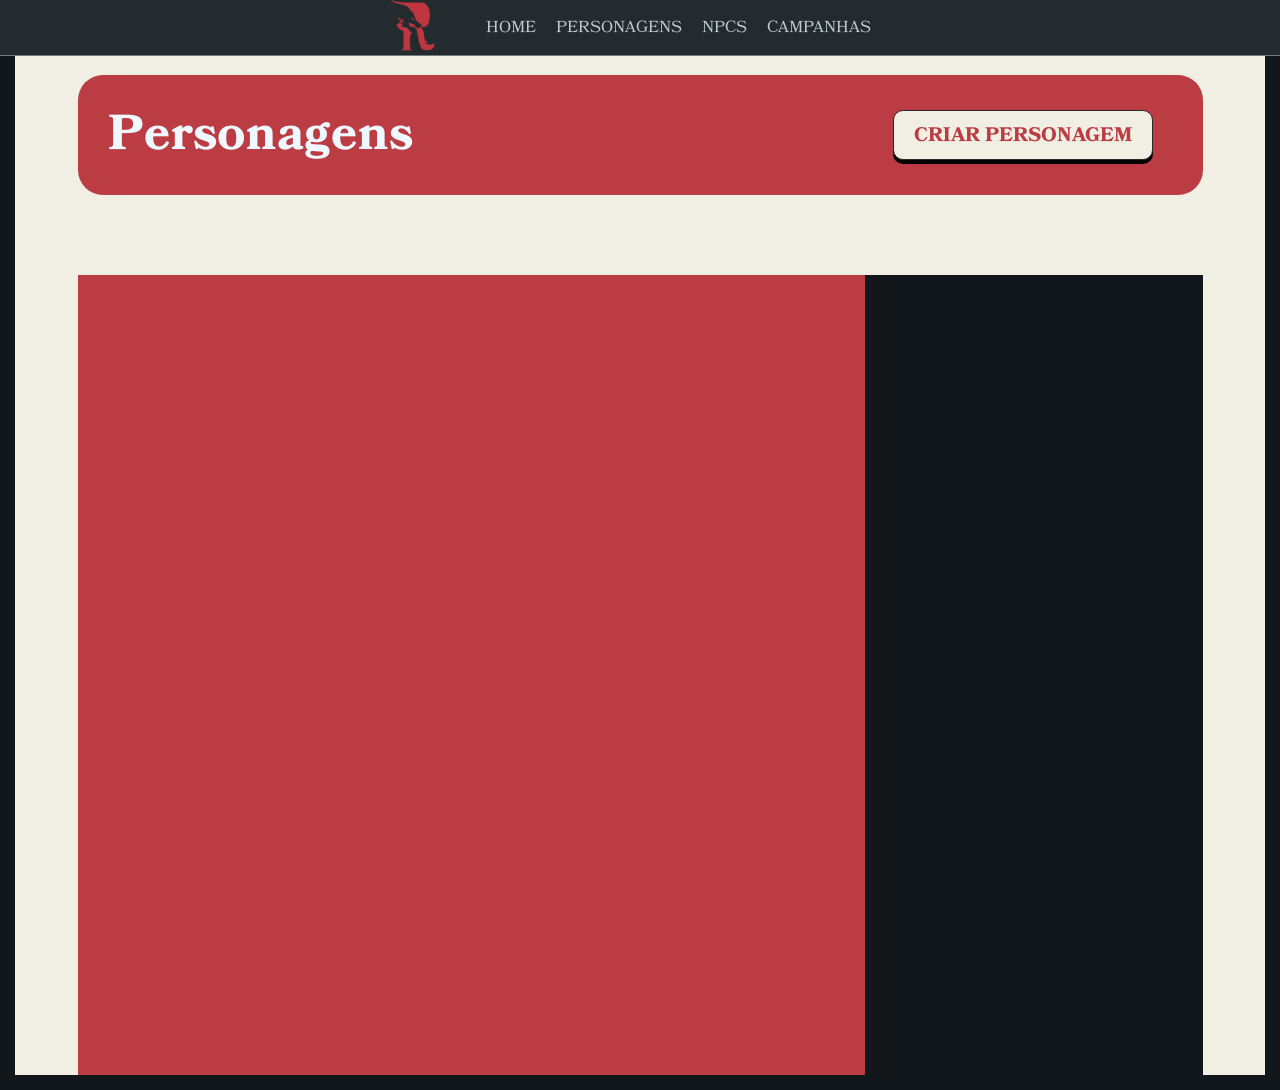
==== pages/characters/index.html @ 84e2685e "comecei a fazer as sections onde ficarao a galeria e a bio do perso" ====
<!DOCTYPE html>
<html lang="en">
<head>
    <meta charset="UTF-8">
    <meta name="viewport" content="width=device-width, initial-scale=1.0">
    <link href="https://cdn.boxicons.com/3.0.8/fonts/basic/boxicons.min.css" rel="stylesheet">
    <link href="https://cdn.boxicons.com/3.0.8/fonts/filled/boxicons-filled.min.css" rel="stylesheet">
    <link href="https://cdn.boxicons.com/3.0.8/fonts/brands/boxicons-brands.min.css" rel="stylesheet">
    <link href="https://cdn.boxicons.com/animations.min.css" rel="stylesheet">
    <link rel="stylesheet" href="index.css">
    <title>Characters</title>
</head>
<body>
    <nav>
        <ul>
            <li><img src="../../assets\logo.png" alt="logo"></li>
            <li><a href="../../index.html">HOME</a></li>
            <li><a href="">PERSONAGENS</a></li>
            <li><a href="">NPCS</a></li>
            <li><a href="">CAMPANHAS</a></li>
            <li><a href="https://github.com/yMot4" target="_blank"><i class="bxl bx-github"></i></a></li>
            <li><a href="https://www.linkedin.com/in/pedro-mota-9a7443328/" target="_blank"><i
                        class="bxl bx-linkedin-square"></i></a></li>
        </ul>
    </nav>
    <div class="base">
        <main>
            <div class="header-page-create">
                <h1>Personagens</h1>
                <a href="">
                    <div class="button-create-perso">CRIAR PERSONAGEM</div>
                </a>
            </div>
            <section>
                <div class="section-gallery"></div>
                <div class="section-character-bio"></div>
            </section>
        </main>
    </div>
</body>
</html>
---- pages/characters/index.css ----
@font-face {
    font-family: "Dnd";
    src: url("../../fonts/Bookinsanity.otf");
    font-style: normal;
}

@font-face {
    font-family: "Dnd";
    src: url("../../fonts/Bookinsanity Bold.otf");
    font-style: normal;
    font-weight: 700;
}

* {
    margin: 0;
    padding: 0;
}

html {
    scroll-behavior: smooth;
}

body {
    height: fit-content;
    background-color: #11171a;
    font-family: "Dnd";
}

.base {
    padding-top: 40px;
    height: fit-content;
    margin: 15px;
    display: flex;
    flex-direction: column;
}

nav {
    width: 100%;
    display: flex;
    justify-content: center;
    background-color: #232b2f;
    position: fixed;
    z-index: 1;
    top: 0;
    border-bottom: 1px solid #747d7f;
}

nav img {
    height: 55px;
}

nav ul {
    height: 55px;
    width: 100%;
    list-style-type: none;
    display: flex;
    gap: 20px;
    align-items: center;
    justify-content: center;
}

li a {
    text-decoration: none;
    color: #bfcbce;
    transition: color 0.3s;
}

li a:hover {
    color: aliceblue;
}

li i {
    font-size: largee;
    color: #bfcbce;
    transition: color 0.3s;
}

li i:hover {
    color: aliceblue;
}

main {
    height: fit-content;
    width: 100%;
    display: flex;
    flex-direction: column;
    align-items: center;
    background-color: #f1eee3;
    background-size: cover;
}

.header-page-create {
    height: 120px;
    width: 90%;
    /* background-color: #e01c16; */
    background-color: #bb3d43;
    border-radius: 25px;
    margin-top: 20px;
    display: flex;
    align-items: center;
    padding: 30px;
    box-sizing: border-box;
}

.header-page-create h1 {
    color: aliceblue;
    font-weight: bold;
    font-size: 50px;
    flex-grow: 1;
}

main a {
    text-decoration: none;
}

.button-create-perso {
    color: #bb3d43;
    font-weight: bold;
    font-size: 20px;
    height: 50px;
    width: fit-content;
    display: flex;
    align-items: center;
    justify-content: center;
    box-sizing: border-box;
    padding: 20px;
    background-color: #f1eee3;
    border-radius: 10px;
    box-shadow: 0 4px black;
    border: solid 1.5px rgb(42, 42, 42);
    gap: 5px;
    margin-right: 20px;
}

section {
    height: 800px;
    width: 90%;
    background-color: blue;
    box-sizing: border-box;
    display: flex;
    margin-top: 5em;
}

.section-gallery {
    width: 70%;
    background-color: #bb3d43;
}

.section-character-bio {
    width: 30%;
    background-color: #11171a;
}
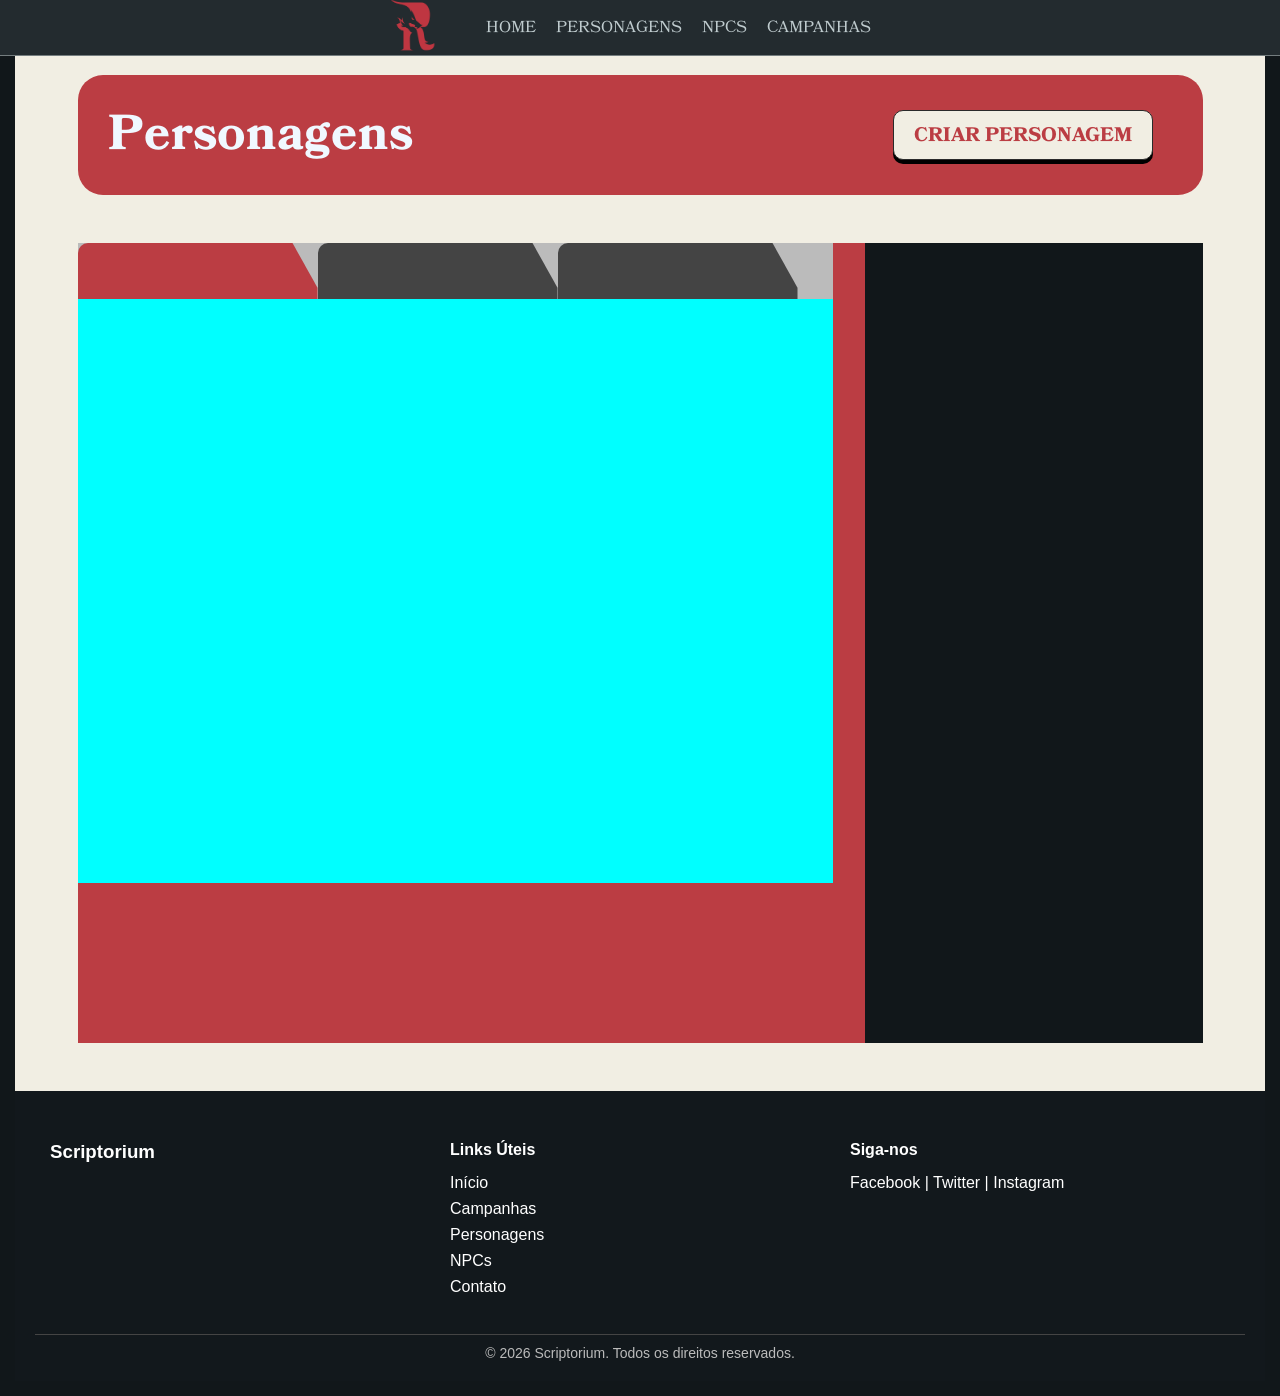
==== commit 16f6ad06: "defini o design da gallery e da bios, falta definir design do card perso" ====
--- a/pages/characters/index.html
+++ b/pages/characters/index.html
@@ -32,10 +32,44 @@
                 </a>
             </div>
             <section>
-                <div class="section-gallery"></div>
+                <div class="section-gallery">
+                    <div class="album">
+                        <div class="album-header">
+                            <div class="char-binder-tag selected-tag "></div>
+                            <div class="char-binder-tag"></div>
+                            <div class="char-binder-tag"></div>
+                        </div>
+                    </div>
+                </div>
                 <div class="section-character-bio"></div>
             </section>
         </main>
+        <footer class="site-footer">
+            <div class="footer-content">
+                <div class="footer-section about">
+                    <h3>Scriptorium</h3>
+                </div>
+                <div class="footer-section links">
+                    <h4>Links Úteis</h4>
+                    <ul>
+                        <li><a href="#">Início</a></li>
+                        <li><a href="#">Campanhas</a></li>
+                        <li><a href="#">Personagens</a></li>
+                        <li><a href="#">NPCs</a></li>
+                        <li><a href="#">Contato</a></li>
+                    </ul>
+                </div>
+                <div class="footer-section social">
+                    <h4>Siga-nos</h4>
+                    <a href="#">Facebook</a> |
+                    <a href="#">Twitter</a> |
+                    <a href="#">Instagram</a>
+                </div>
+            </div>
+            <div class="footer-bottom">
+                &copy; 2026 Scriptorium. Todos os direitos reservados.
+            </div>
+        </footer>
     </div>
 </body>
 </html>
--- a/pages/characters/index.css
+++ b/pages/characters/index.css
@@ -138,15 +138,103 @@
     background-color: blue;
     box-sizing: border-box;
     display: flex;
-    margin-top: 5em;
+    margin-top: 3em;
+    margin-bottom: 3em;
 }
 
 .section-gallery {
     width: 70%;
     background-color: #bb3d43;
+    box-sizing: border-box;
+    padding-right: 2em;
+}
+
+.album {
+    height: 80%;
+    width: 100%;
+    background-color: aqua;
+}
+
+.album-header {
+    height: 3.5em;
+    width: 100%;
+    background-color: #bbb;
+    display: flex;
+}
+
+.char-binder-tag {
+    height: 100%;
+    width: 15em;
+    background-color: #444;
+    clip-path: polygon(
+    0% 0%,
+    calc(100% - 25px) 0%,
+    100% 80%,
+    100% 100%,
+    0% 100%
+  );
+  border-radius: 10px 0 0 0;
+}
+
+.selected-tag {
+    background-color: #bb3d43;
 }
 
 .section-character-bio {
     width: 30%;
     background-color: #11171a;
+    box-sizing: border-box;
+}
+
+.site-footer{
+    background-color: #12181c;
+  color: #fff;
+  padding: 40px 20px 20px 20px;
+  font-family: Arial, sans-serif;
+}
+
+.footer-content{
+  display: flex;
+  flex-wrap: wrap;
+  justify-content: space-between;
+  max-width: 1200px;
+  margin: 0 auto;
+}
+
+.footer-section{
+  flex: 1;
+  min-width: 200px;
+  margin: 10px;
+}
+
+.footer-section h3,
+.footer-section h4{
+  margin-bottom: 15px;
+}
+
+.footer-section a{
+  color: #fff;
+  text-decoration: none;
+}
+
+.footer-section a:hover{
+  text-decoration: underline;
+}
+
+.footer-section ul{
+  list-style: none;
+  padding: 0;
+}
+
+.footer-section ul li{
+  margin-bottom: 8px;
+}
+
+.footer-bottom{
+  text-align: center;
+  margin-top: 20px;
+  border-top: 1px solid #444;
+  padding-top: 10px;
+  font-size: 14px;
+  color: #bbb;
 }
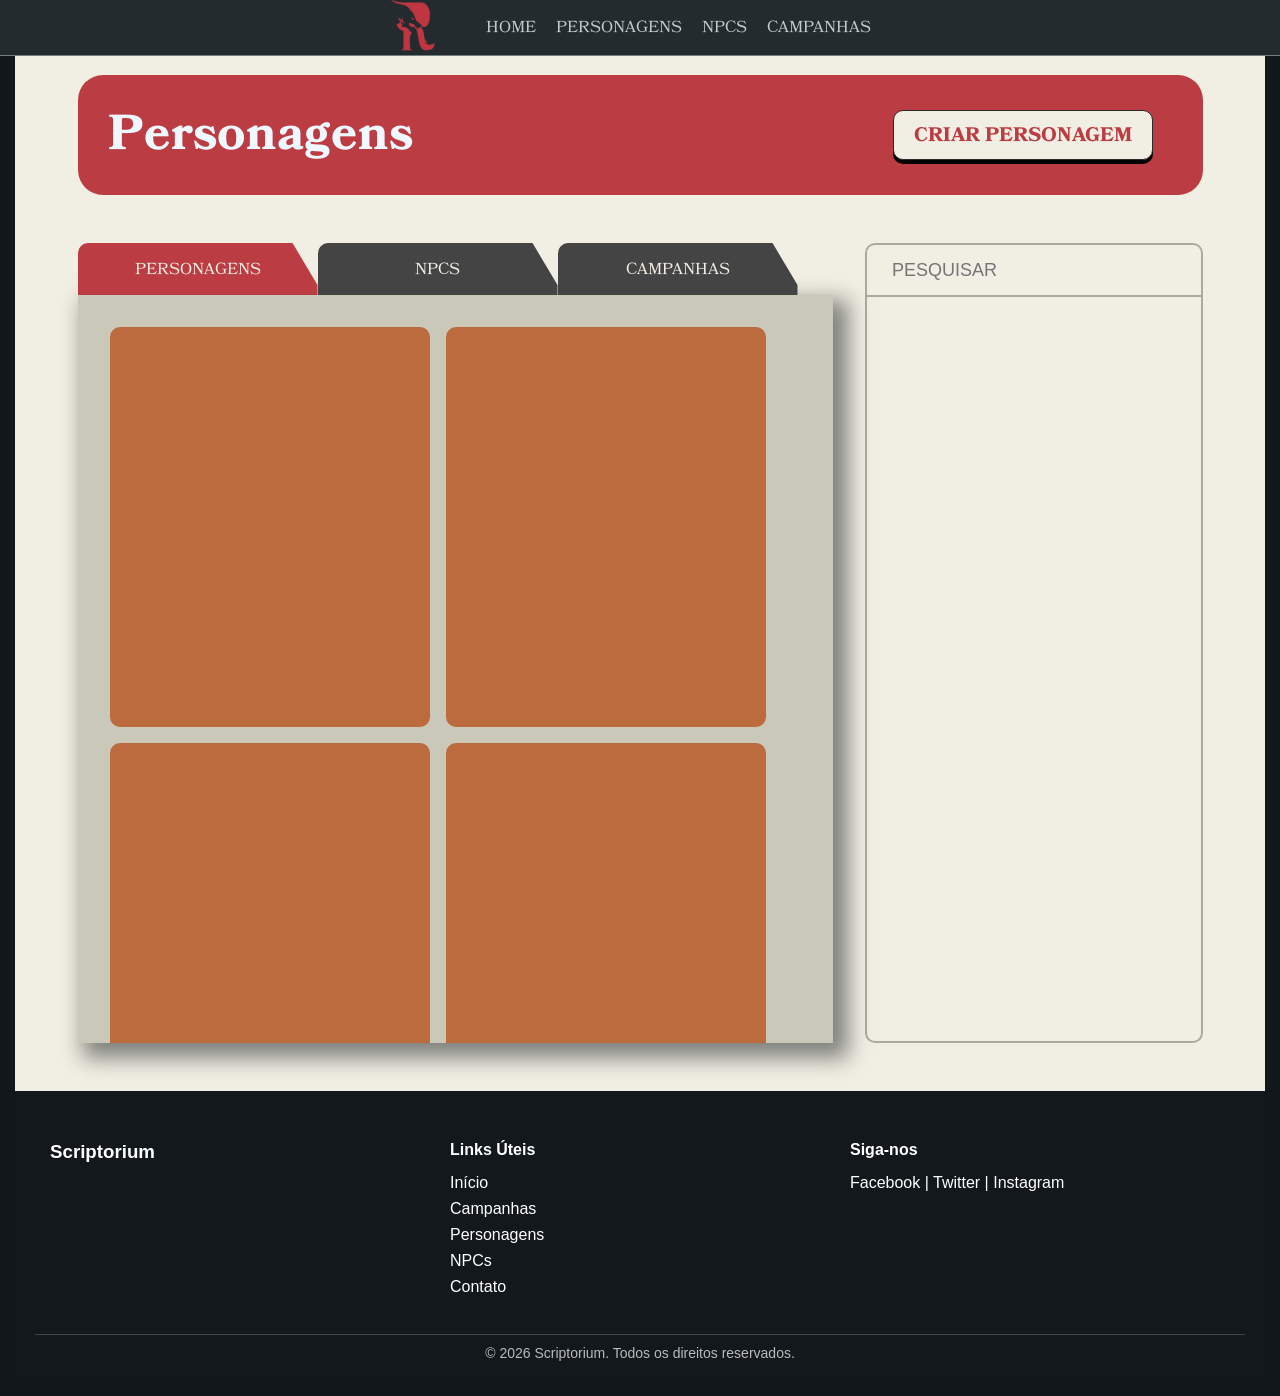
==== commit 27b9c28d: "section-bios iniciada, cards definidos. Fazer parte de filtros e outro template para os cards" ====
--- a/pages/characters/index.html
+++ b/pages/characters/index.html
@@ -35,13 +35,38 @@
                 <div class="section-gallery">
                     <div class="album">
                         <div class="album-header">
-                            <div class="char-binder-tag selected-tag "></div>
-                            <div class="char-binder-tag"></div>
-                            <div class="char-binder-tag"></div>
+                            <div class="binder-tag selected-tag ">
+                                <span>PERSONAGENS</span>
+                            </div>
+                            <div class="binder-tag">
+                                <span>NPCS</span>
+                            </div>
+                            <div class="binder-tag">
+                                <span>CAMPANHAS</span>
+                            </div>
+                        </div>
+                        <div class="album-content">
+                            <div class="album-content-div">
+                                <div class="card"></div>
+                            <div class="card"></div>
+                            <div class="card"></div>
+                            <div class="card"></div>
+                            <div class="card"></div>
+                            <div class="card"></div>
+                            <div class="card"></div>
+                            <div class="card"></div>
+                            <div class="card"></div>
+                            <div class="card"></div>
+                            </div>
                         </div>
                     </div>
                 </div>
-                <div class="section-character-bio"></div>
+                <div class="section-character-bio">
+                    <div class="search-bar-div">
+                        <i class="bx bx-search"></i>
+                        <input type="text" class="search-bar" placeholder="PESQUISAR">
+                    </div>
+                </div>
             </section>
         </main>
         <footer class="site-footer">
--- a/pages/characters/index.css
+++ b/pages/characters/index.css
@@ -70,7 +70,7 @@
 }
 
 li i {
-    font-size: largee;
+    font-size: large;
     color: #bfcbce;
     transition: color 0.3s;
 }
@@ -135,7 +135,7 @@
 section {
     height: 800px;
     width: 90%;
-    background-color: blue;
+    /* background-color: blue; */
     box-sizing: border-box;
     display: flex;
     margin-top: 3em;
@@ -144,28 +144,34 @@
 
 .section-gallery {
     width: 70%;
-    background-color: #bb3d43;
+    /* background-color: #bb3d43; */
     box-sizing: border-box;
     padding-right: 2em;
 }
 
 .album {
-    height: 80%;
-    width: 100%;
-    background-color: aqua;
+    height: 100%;
+    width: 100%;
+    /* background-color: aqua; */
+    display: flex;
+    flex-direction: column;
 }
 
 .album-header {
     height: 3.5em;
     width: 100%;
-    background-color: #bbb;
-    display: flex;
-}
-
-.char-binder-tag {
+    /* background-color: #bbb; */
+    display: flex;
+}
+
+.binder-tag {
     height: 100%;
     width: 15em;
     background-color: #444;
+    color: #f1eee3;
+    display: flex;
+    align-items: center;
+    justify-content: center;
     clip-path: polygon(
     0% 0%,
     calc(100% - 25px) 0%,
@@ -180,10 +186,74 @@
     background-color: #bb3d43;
 }
 
+.album-content {
+    height: 100%;
+    width: 100%;
+    background-color: #c9c8b9;
+    box-sizing: border-box;
+    display: flex;
+    justify-content: center;
+    overflow-y: auto;
+    box-shadow: 10px 10px 20px 5px #11171a81;
+}
+
+.album-content::-webkit-scrollbar {
+    background: #f1eee3;
+    border: 2px solid #44444467;
+    border-radius: 5px;
+}
+
+.album-content::-webkit-scrollbar-thumb {
+    background-color: #bb3d43;
+    border-radius: 5px;
+}
+
+.album-content-div {
+    height: fit-content;
+    width: fit-content;
+    gap: 1em;
+    display: flex;
+    flex-wrap: wrap;
+    padding: 2em;
+}
+
+.card {
+    height: 25em;
+    width: 20em;
+    background-color: #bb6b3d;
+    border-radius: 10px;
+}
+
 .section-character-bio {
     width: 30%;
-    background-color: #11171a;
-    box-sizing: border-box;
+    /* background-color: #11171a; */
+    box-sizing: border-box;
+    border: 2px solid #44444467;
+    border-radius: 10px;
+}
+
+.search-bar-div {
+    height: calc(3.5em - 4px);
+    display: flex;
+    align-items: center;
+    /* background-color: #bb3d43; */
+    border-bottom: 2px solid #44444467;
+    color: #444444d4;
+    box-sizing: border-box;
+    padding: 1em;
+}
+
+.search-bar-div i {
+    font-size: 1.5em;
+}
+
+.search-bar {
+    font-size: large;
+    margin-left: 0.5em;
+    border: none;
+    background: none;
+    outline: none;
+    color: #444444d4;
 }
 
 .site-footer{
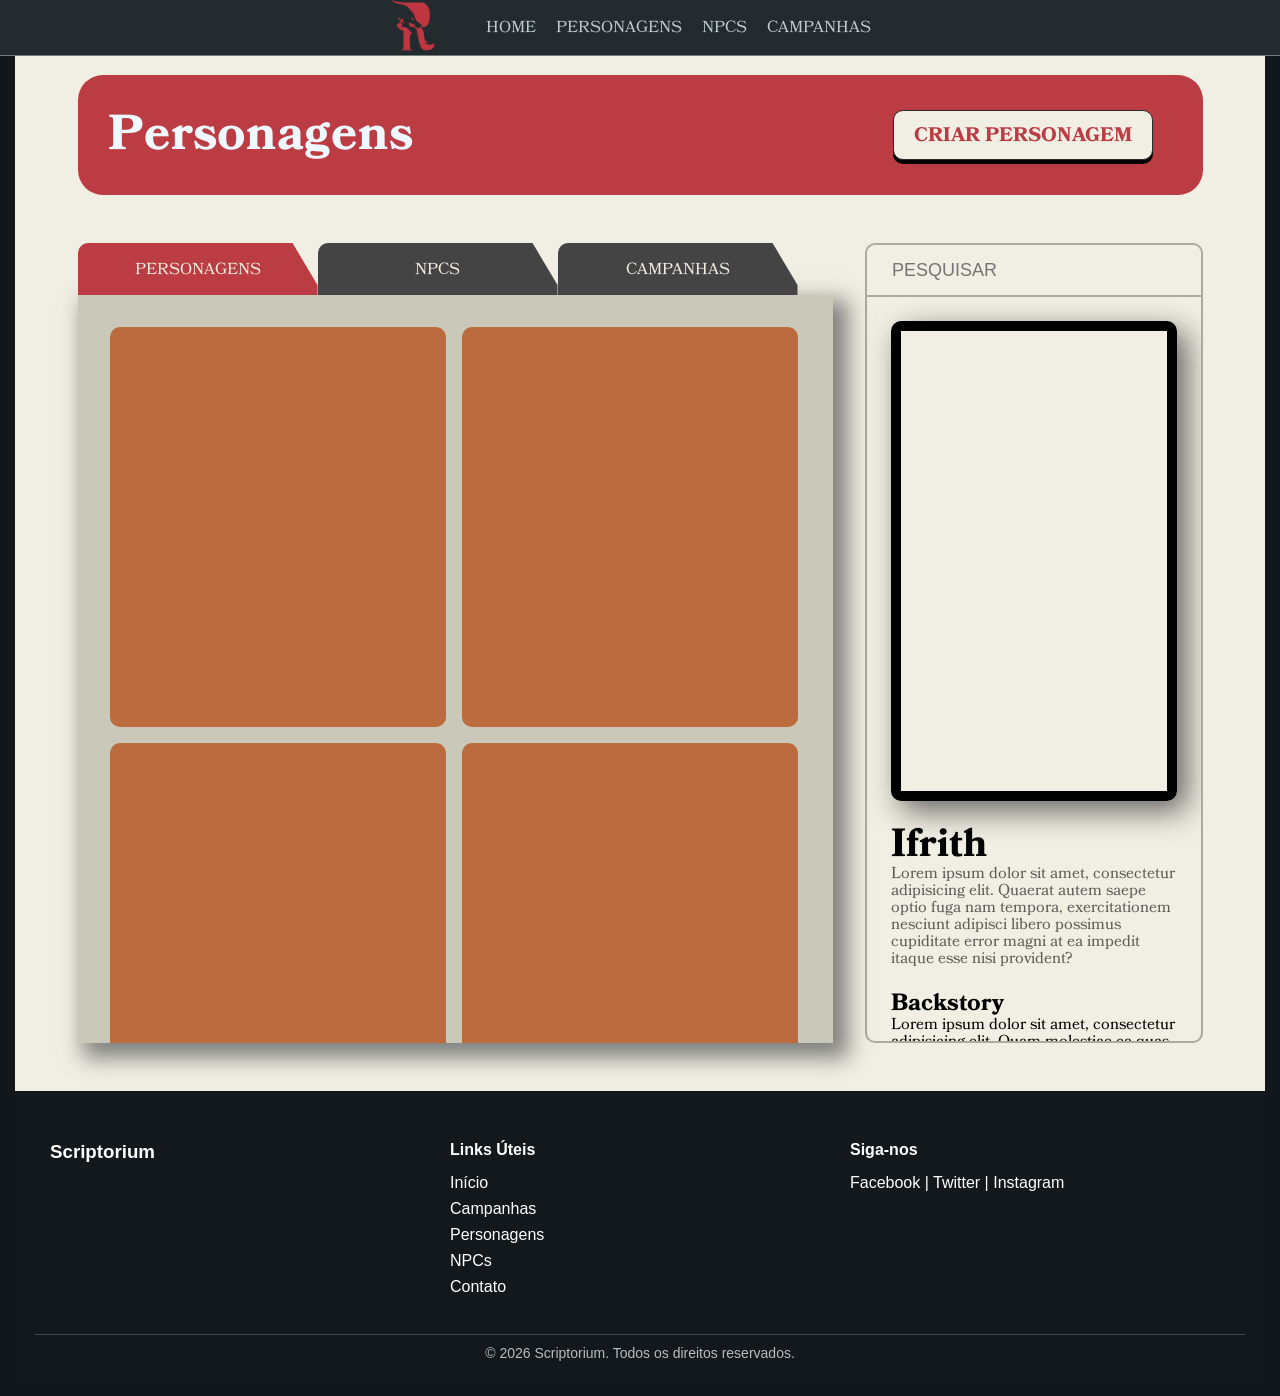
==== commit d6c3d635: "parte bios semi-finalizada" ====
--- a/pages/characters/index.html
+++ b/pages/characters/index.html
@@ -1,5 +1,6 @@
 <!DOCTYPE html>
 <html lang="en">
+
 <head>
     <meta charset="UTF-8">
     <meta name="viewport" content="width=device-width, initial-scale=1.0">
@@ -10,6 +11,7 @@
     <link rel="stylesheet" href="index.css">
     <title>Characters</title>
 </head>
+
 <body>
     <nav>
         <ul>
@@ -48,15 +50,15 @@
                         <div class="album-content">
                             <div class="album-content-div">
                                 <div class="card"></div>
-                            <div class="card"></div>
-                            <div class="card"></div>
-                            <div class="card"></div>
-                            <div class="card"></div>
-                            <div class="card"></div>
-                            <div class="card"></div>
-                            <div class="card"></div>
-                            <div class="card"></div>
-                            <div class="card"></div>
+                                <div class="card"></div>
+                                <div class="card"></div>
+                                <div class="card"></div>
+                                <div class="card"></div>
+                                <div class="card"></div>
+                                <div class="card"></div>
+                                <div class="card"></div>
+                                <div class="card"></div>
+                                <div class="card"></div>
                             </div>
                         </div>
                     </div>
@@ -65,6 +67,31 @@
                     <div class="search-bar-div">
                         <i class="bx bx-search"></i>
                         <input type="text" class="search-bar" placeholder="PESQUISAR">
+                    </div>
+                    <div class="character-bio">
+                        <div class="portrait">
+                            <div class="portrait-img"></div>
+                        </div>
+                        <div class="title">
+                            <h1>Ifrith</h1>
+                            <p>Lorem ipsum dolor sit amet, consectetur adipisicing elit. Quaerat autem saepe optio fuga
+                                nam tempora, exercitationem nesciunt adipisci libero possimus cupiditate error magni at
+                                ea impedit itaque esse nisi provident?</p>
+                        </div>
+                        <details class="backstory" open>
+                            <summary>
+                                <h2>Backstory</h2>
+                                <i class="bxf bx-caret-right bx-remove-padding"></i>
+                            </summary>
+                            <div class="backstory-content">
+                                <p>Lorem ipsum dolor sit amet, consectetur adipisicing elit. Quam molestiae ea quas aut eveniet velit dignissimos quidem nulla sint assumenda reiciendis omnis, saepe minus sunt, magni odio iste corporis similique.</p>
+                            </div>
+                        </details>
+                        <div class="control-buttons">
+                            <div class="button-sheet"><i class="bxf bx-file-detail bx-remove-padding"></i><span>BAIXAR FICHA</span></div>
+                            <div class="button-edit"></i><span>EDITAR</span></div>
+                            <div class="button-delete"><span>DELETAR</span></div>
+                        </div>
                     </div>
                 </div>
             </section>
@@ -97,4 +124,5 @@
         </footer>
     </div>
 </body>
+
 </html>
--- a/pages/characters/index.css
+++ b/pages/characters/index.css
@@ -192,7 +192,6 @@
     background-color: #c9c8b9;
     box-sizing: border-box;
     display: flex;
-    justify-content: center;
     overflow-y: auto;
     box-shadow: 10px 10px 20px 5px #11171a81;
 }
@@ -219,17 +218,20 @@
 
 .card {
     height: 25em;
-    width: 20em;
+    width: 21em;
     background-color: #bb6b3d;
     border-radius: 10px;
+    display: flex;
+    box-sizing: border-box;
 }
 
 .section-character-bio {
     width: 30%;
-    /* background-color: #11171a; */
     box-sizing: border-box;
     border: 2px solid #44444467;
     border-radius: 10px;
+    display: flex;
+    flex-direction: column;
 }
 
 .search-bar-div {
@@ -256,6 +258,117 @@
     color: #444444d4;
 }
 
+.character-bio {
+    flex:1;
+    width: 100%;
+    display: flex;
+    flex-direction: column;
+    box-sizing: border-box;
+    padding:  1.5em;
+    overflow-y: auto;
+    overflow-x: hidden;
+}
+
+.character-bio::-webkit-scrollbar {
+    background: #f1eee3;   
+    border-radius: 10px;
+    width: 15px;
+}
+
+.character-bio::-webkit-scrollbar-thumb {
+    background-color: #44444467;
+    border-radius: 10px;
+    border: 4px solid transparent; 
+    background-clip: padding-box;
+}
+
+.portrait {
+    height: fit-content;
+    width: 100%;
+    display: flex;
+    justify-content: center;
+}
+
+.portrait-img {
+    height: 30em;
+    width: 25em;
+    /* background-color: #12181c; */
+    border-radius: 10px;
+    background-image: url("https://i.pinimg.com/control1/1200x/f6/4e/77/f64e77258862d4ed607f3d0f73501d1a.jpg");
+    background-size: cover;
+    box-shadow: 10px 10px 30px rgba(28, 28, 28, 0.656);
+    box-sizing: border-box;
+    border: 10px solid black;
+}
+
+.title {
+    margin-top: 1.5em;
+}
+
+.title h1 {
+    font-size: 2.5em;
+}
+
+.title p {
+    color: rgba(0, 0, 0, 0.615);
+}
+
+.backstory {
+    margin-top: 1.5em;
+}
+
+summary {
+    list-style: none;
+    display: flex;
+    align-items: center;
+    cursor: pointer;
+}
+
+summary i {
+    transition: transform 0.3s ease;
+}
+
+details[open] i {
+  transform: rotate(90deg);
+}
+
+.control-buttons {
+    margin-top: 1.5em;
+    display: flex;
+    gap: 10px;
+    justify-content: center;
+    width: 100%;
+}
+
+.control-buttons > div {
+    flex: 1;
+    min-width: 0;
+    color: #f1eee3;
+    display: flex;
+    align-items: center;
+    justify-content: center;
+    font-weight: bold;
+    gap: 5px;
+    padding: 5px;
+    cursor: pointer;
+    border-radius: 3px;
+}
+
+.control-buttons .button-sheet {
+    height: 50px;
+    flex: 2;
+    background-color: #11171a;
+}
+
+.button-edit {
+    background-color: #444;
+}
+
+.button-delete {
+    background-color: #bb3d43;
+}
+
+/* FOOTER */
 .site-footer{
     background-color: #12181c;
   color: #fff;
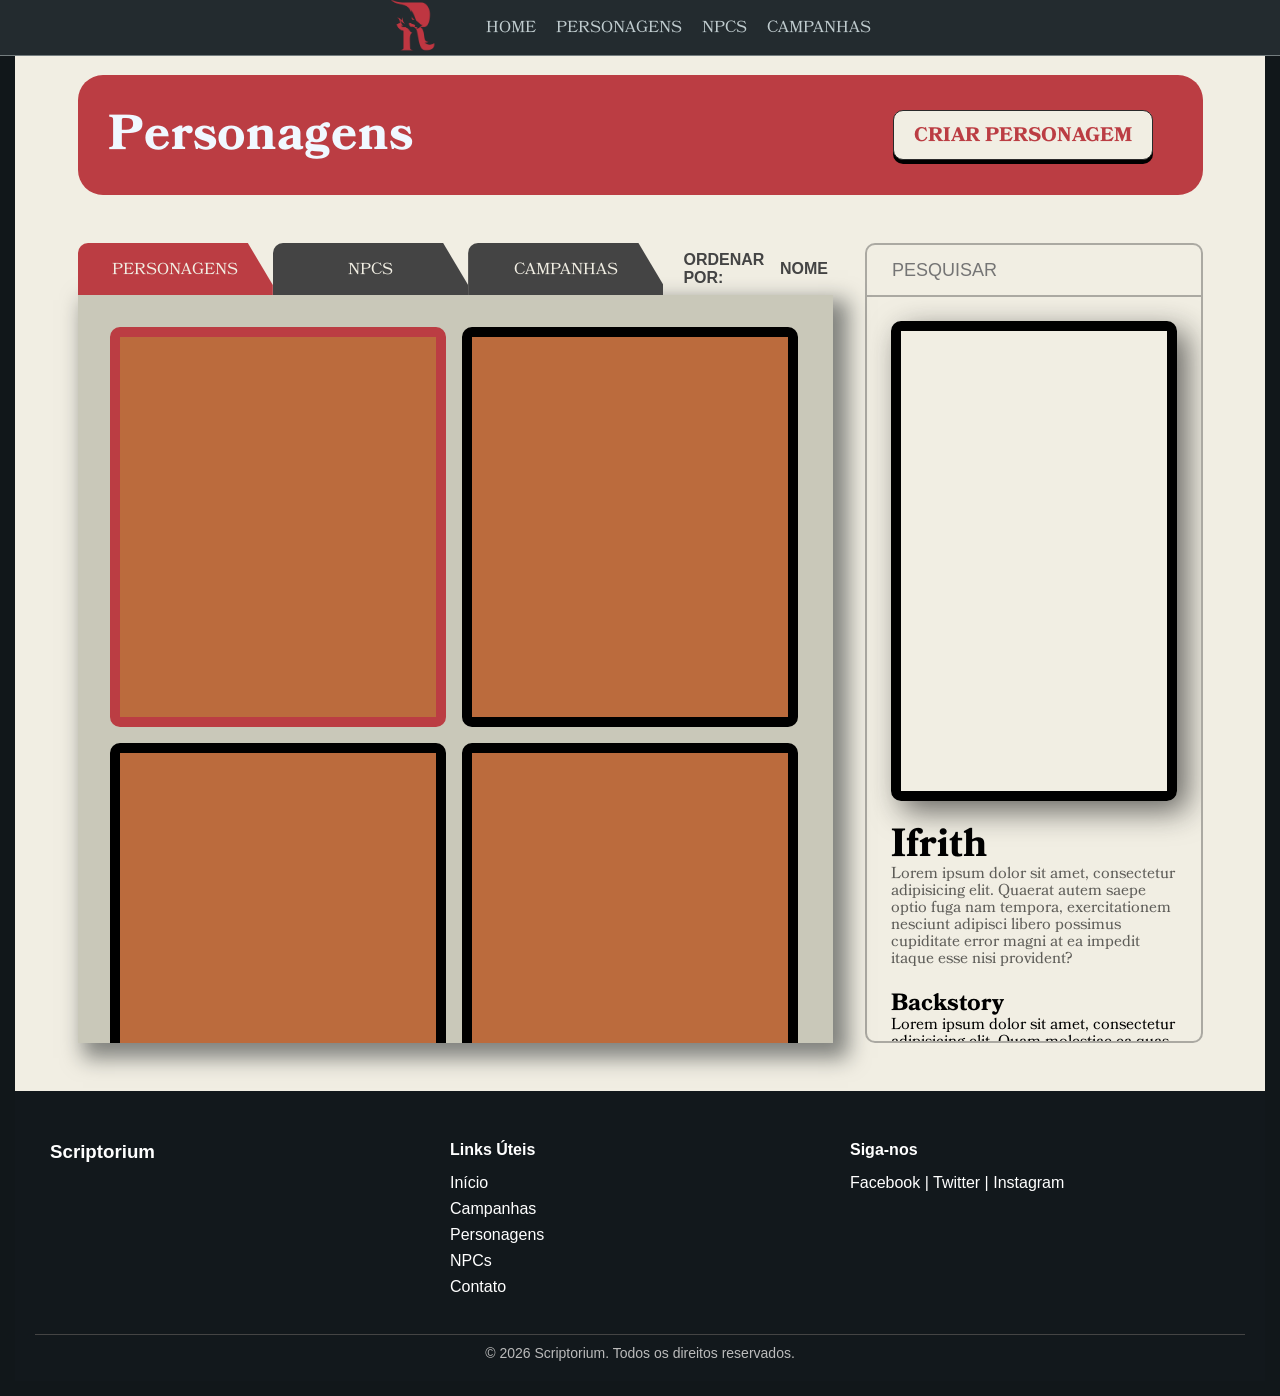
==== commit 54c3c17a: "style(page): incrementação dos cards e complemento album-header" ====
--- a/pages/characters/index.html
+++ b/pages/characters/index.html
@@ -46,10 +46,17 @@
                             <div class="binder-tag">
                                 <span>CAMPANHAS</span>
                             </div>
+                            <div class="header-filters">
+                                <span>ORDENAR POR:</span>
+                                <span style="margin-left: 10px;">NOME</span>
+                                <i class="bxf bx-caret-right bx-remove-padding" style="font-size: 22px;"></i>
+                                <i class="bx bx-grid bx-remove-padding" style="margin-left: auto; font-size: 22px;"></i>
+                                <i class="bx bx-card-view-small bx-remove-padding" style="margin-left: 5px; font-size: 22px;"></i>
+                            </div>
                         </div>
                         <div class="album-content">
                             <div class="album-content-div">
-                                <div class="card"></div>
+                                <div class="card card-selected"></div>
                                 <div class="card"></div>
                                 <div class="card"></div>
                                 <div class="card"></div>
--- a/pages/characters/index.css
+++ b/pages/characters/index.css
@@ -172,18 +172,34 @@
     display: flex;
     align-items: center;
     justify-content: center;
-    clip-path: polygon(
-    0% 0%,
-    calc(100% - 25px) 0%,
-    100% 80%,
-    100% 100%,
-    0% 100%
-  );
-  border-radius: 10px 0 0 0;
+    clip-path: polygon(0% 0%,
+            calc(100% - 25px) 0%,
+            100% 80%,
+            100% 100%,
+            0% 100%);
+    border-radius: 10px 0 0 0;
+    cursor: pointer;
 }
 
 .selected-tag {
     background-color: #bb3d43;
+}
+
+.header-filters {
+    height: 100%;
+    flex-grow: 1;
+    /* background-color: #bb6b3d; */
+    display: flex;
+    box-sizing: border-box;
+    align-items: center;
+    font-family: sans-serif;
+    font-weight: bold;
+    color: #444;
+
+}
+
+.header-filters span {
+    margin-left: 20px;
 }
 
 .album-content {
@@ -223,6 +239,13 @@
     border-radius: 10px;
     display: flex;
     box-sizing: border-box;
+    background-image: url("https://i.pinimg.com/control1/1200x/f6/4e/77/f64e77258862d4ed607f3d0f73501d1a.jpg");
+    background-size: cover;
+    border: 10px solid black;
+}
+
+.card-selected {
+    border: 10px solid #bb3d43;
 }
 
 .section-character-bio {
@@ -259,18 +282,18 @@
 }
 
 .character-bio {
-    flex:1;
+    flex: 1;
     width: 100%;
     display: flex;
     flex-direction: column;
     box-sizing: border-box;
-    padding:  1.5em;
+    padding: 1.5em;
     overflow-y: auto;
     overflow-x: hidden;
 }
 
 .character-bio::-webkit-scrollbar {
-    background: #f1eee3;   
+    background: #f1eee3;
     border-radius: 10px;
     width: 15px;
 }
@@ -278,7 +301,7 @@
 .character-bio::-webkit-scrollbar-thumb {
     background-color: #44444467;
     border-radius: 10px;
-    border: 4px solid transparent; 
+    border: 4px solid transparent;
     background-clip: padding-box;
 }
 
@@ -329,7 +352,7 @@
 }
 
 details[open] i {
-  transform: rotate(90deg);
+    transform: rotate(90deg);
 }
 
 .control-buttons {
@@ -340,7 +363,7 @@
     width: 100%;
 }
 
-.control-buttons > div {
+.control-buttons>div {
     flex: 1;
     min-width: 0;
     color: #f1eee3;
@@ -369,55 +392,55 @@
 }
 
 /* FOOTER */
-.site-footer{
+.site-footer {
     background-color: #12181c;
-  color: #fff;
-  padding: 40px 20px 20px 20px;
-  font-family: Arial, sans-serif;
-}
-
-.footer-content{
-  display: flex;
-  flex-wrap: wrap;
-  justify-content: space-between;
-  max-width: 1200px;
-  margin: 0 auto;
-}
-
-.footer-section{
-  flex: 1;
-  min-width: 200px;
-  margin: 10px;
+    color: #fff;
+    padding: 40px 20px 20px 20px;
+    font-family: Arial, sans-serif;
+}
+
+.footer-content {
+    display: flex;
+    flex-wrap: wrap;
+    justify-content: space-between;
+    max-width: 1200px;
+    margin: 0 auto;
+}
+
+.footer-section {
+    flex: 1;
+    min-width: 200px;
+    margin: 10px;
 }
 
 .footer-section h3,
-.footer-section h4{
-  margin-bottom: 15px;
-}
-
-.footer-section a{
-  color: #fff;
-  text-decoration: none;
-}
-
-.footer-section a:hover{
-  text-decoration: underline;
-}
-
-.footer-section ul{
-  list-style: none;
-  padding: 0;
-}
-
-.footer-section ul li{
-  margin-bottom: 8px;
-}
-
-.footer-bottom{
-  text-align: center;
-  margin-top: 20px;
-  border-top: 1px solid #444;
-  padding-top: 10px;
-  font-size: 14px;
-  color: #bbb;
+.footer-section h4 {
+    margin-bottom: 15px;
+}
+
+.footer-section a {
+    color: #fff;
+    text-decoration: none;
+}
+
+.footer-section a:hover {
+    text-decoration: underline;
+}
+
+.footer-section ul {
+    list-style: none;
+    padding: 0;
+}
+
+.footer-section ul li {
+    margin-bottom: 8px;
+}
+
+.footer-bottom {
+    text-align: center;
+    margin-top: 20px;
+    border-top: 1px solid #444;
+    padding-top: 10px;
+    font-size: 14px;
+    color: #bbb;
 }
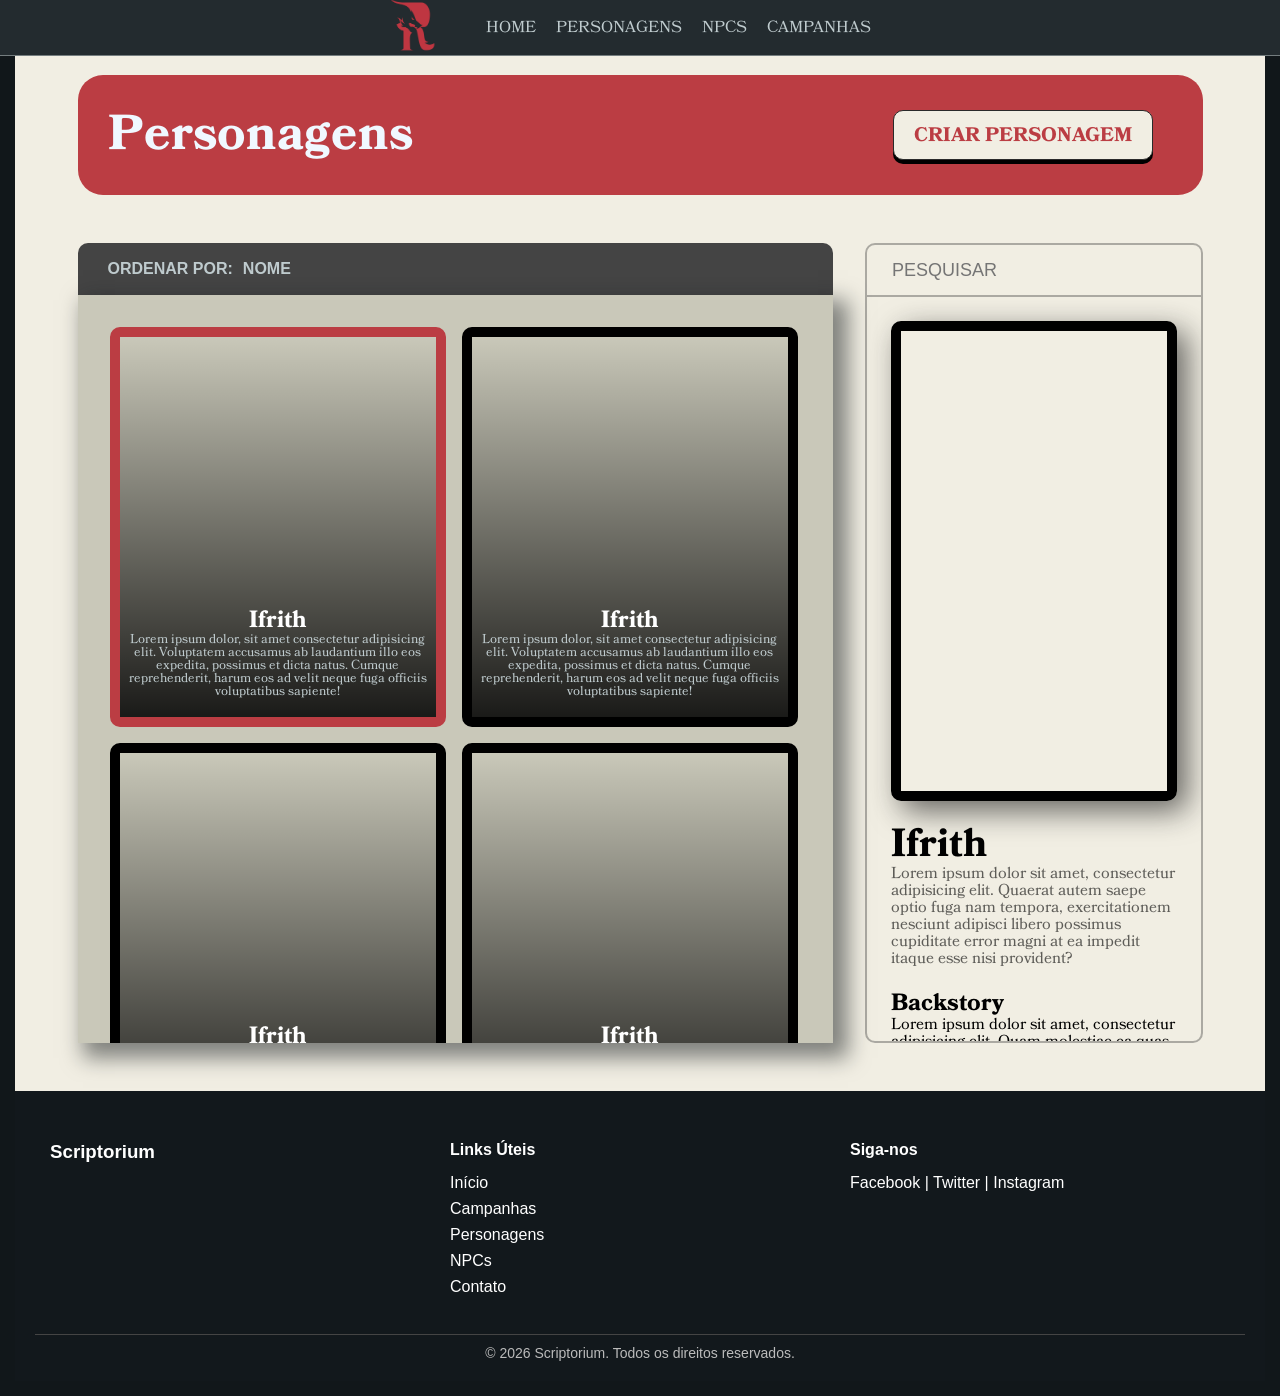
==== commit 67d457c2: "style(card): design dos cards personagens semi-finalizado" ====
--- a/pages/characters/index.html
+++ b/pages/characters/index.html
@@ -37,7 +37,7 @@
                 <div class="section-gallery">
                     <div class="album">
                         <div class="album-header">
-                            <div class="binder-tag selected-tag ">
+                            <!-- <div class="binder-tag selected-tag ">
                                 <span>PERSONAGENS</span>
                             </div>
                             <div class="binder-tag">
@@ -45,7 +45,7 @@
                             </div>
                             <div class="binder-tag">
                                 <span>CAMPANHAS</span>
-                            </div>
+                            </div> -->
                             <div class="header-filters">
                                 <span>ORDENAR POR:</span>
                                 <span style="margin-left: 10px;">NOME</span>
@@ -56,16 +56,60 @@
                         </div>
                         <div class="album-content">
                             <div class="album-content-div">
-                                <div class="card card-selected"></div>
-                                <div class="card"></div>
-                                <div class="card"></div>
-                                <div class="card"></div>
-                                <div class="card"></div>
-                                <div class="card"></div>
-                                <div class="card"></div>
-                                <div class="card"></div>
-                                <div class="card"></div>
-                                <div class="card"></div>
+                                <div class="card card-selected">
+                                    <div class="card-info">
+                                        <h1>Ifrith</h1>
+                                        <p>Lorem ipsum dolor, sit amet consectetur adipisicing elit. Voluptatem accusamus ab laudantium illo eos expedita, possimus et dicta natus. Cumque reprehenderit, harum eos ad velit neque fuga officiis voluptatibus sapiente!</p>
+                                    </div>
+                                </div>
+                                <div class="card">
+                                    <div class="card-info">
+                                        <h1>Ifrith</h1>
+                                        <p>Lorem ipsum dolor, sit amet consectetur adipisicing elit. Voluptatem accusamus ab laudantium illo eos expedita, possimus et dicta natus. Cumque reprehenderit, harum eos ad velit neque fuga officiis voluptatibus sapiente!</p>
+                                    </div>
+                                </div>
+                                <div class="card">
+                                    <div class="card-info">
+                                        <h1>Ifrith</h1>
+                                        <p>Lorem ipsum dolor, sit amet consectetur adipisicing elit. Voluptatem accusamus ab laudantium illo eos expedita, possimus et dicta natus. Cumque reprehenderit, harum eos ad velit neque fuga officiis voluptatibus sapiente!</p>
+                                    </div>
+                                </div>
+                                <div class="card">
+                                    <div class="card-info">
+                                        <h1>Ifrith</h1>
+                                        <p>Lorem ipsum dolor, sit amet consectetur adipisicing elit. Voluptatem accusamus ab laudantium illo eos expedita, possimus et dicta natus. Cumque reprehenderit, harum eos ad velit neque fuga officiis voluptatibus sapiente!</p>
+                                    </div>
+                                </div>
+                                <div class="card">
+                                    <div class="card-info">
+                                        <h1>Ifrith</h1>
+                                        <p>Lorem ipsum dolor, sit amet consectetur adipisicing elit. Voluptatem accusamus ab laudantium illo eos expedita, possimus et dicta natus. Cumque reprehenderit, harum eos ad velit neque fuga officiis voluptatibus sapiente!</p>
+                                    </div>
+                                </div>
+                                <div class="card">
+                                    <div class="card-info">
+                                        <h1>Ifrith</h1>
+                                        <p>Lorem ipsum dolor, sit amet consectetur adipisicing elit. Voluptatem accusamus ab laudantium illo eos expedita, possimus et dicta natus. Cumque reprehenderit, harum eos ad velit neque fuga officiis voluptatibus sapiente!</p>
+                                    </div>
+                                </div>
+                                <div class="card">
+                                    <div class="card-info">
+                                        <h1>Ifrith</h1>
+                                        <p>Lorem ipsum dolor, sit amet consectetur adipisicing elit. Voluptatem accusamus ab laudantium illo eos expedita, possimus et dicta natus. Cumque reprehenderit, harum eos ad velit neque fuga officiis voluptatibus sapiente!</p>
+                                    </div>
+                                </div>
+                                <div class="card">
+                                    <div class="card-info">
+                                        <h1>Ifrith</h1>
+                                        <p>Lorem ipsum dolor, sit amet consectetur adipisicing elit. Voluptatem accusamus ab laudantium illo eos expedita, possimus et dicta natus. Cumque reprehenderit, harum eos ad velit neque fuga officiis voluptatibus sapiente!</p>
+                                    </div>
+                                </div>
+                                <div class="card">
+                                    <div class="card-info">
+                                        <h1>Ifrith</h1>
+                                        <p>Lorem ipsum dolor, sit amet consectetur adipisicing elit. Voluptatem accusamus ab laudantium illo eos expedita, possimus et dicta natus. Cumque reprehenderit, harum eos ad velit neque fuga officiis voluptatibus sapiente!</p>
+                                    </div>
+                                </div>
                             </div>
                         </div>
                     </div>
--- a/pages/characters/index.css
+++ b/pages/characters/index.css
@@ -160,11 +160,15 @@
 .album-header {
     height: 3.5em;
     width: 100%;
-    /* background-color: #bbb; */
-    display: flex;
-}
-
-.binder-tag {
+    background-color: #444;
+    display: flex;
+    box-sizing: border-box;
+    padding-left: 30px;
+    padding-right: 30px;
+    border-radius: 10px 10px 0 0;
+}
+
+/* .binder-tag {
     height: 100%;
     width: 15em;
     background-color: #444;
@@ -177,29 +181,23 @@
             100% 80%,
             100% 100%,
             0% 100%);
-    border-radius: 10px 0 0 0;
+    border-radius: 5px 0 0 0;
     cursor: pointer;
+    font-family: sans-serif;
 }
 
 .selected-tag {
     background-color: #bb3d43;
-}
+} */
 
 .header-filters {
     height: 100%;
     flex-grow: 1;
-    /* background-color: #bb6b3d; */
-    display: flex;
-    box-sizing: border-box;
+    display: flex;
     align-items: center;
     font-family: sans-serif;
     font-weight: bold;
-    color: #444;
-
-}
-
-.header-filters span {
-    margin-left: 20px;
+    color: #bfcbce;
 }
 
 .album-content {
@@ -215,12 +213,12 @@
 .album-content::-webkit-scrollbar {
     background: #f1eee3;
     border: 2px solid #44444467;
-    border-radius: 5px;
+    /* border-radius: 5px; */
 }
 
 .album-content::-webkit-scrollbar-thumb {
     background-color: #bb3d43;
-    border-radius: 5px;
+    /* border-radius: 5px; */
 }
 
 .album-content-div {
@@ -239,13 +237,39 @@
     border-radius: 10px;
     display: flex;
     box-sizing: border-box;
-    background-image: url("https://i.pinimg.com/control1/1200x/f6/4e/77/f64e77258862d4ed607f3d0f73501d1a.jpg");
+    background: linear-gradient(to bottom, transparent, #000000de),url("https://i.pinimg.com/control1/1200x/f6/4e/77/f64e77258862d4ed607f3d0f73501d1a.jpg");
     background-size: cover;
     border: 10px solid black;
+    transition: transform 0.3s ease;
+    cursor: pointer;
+}
+
+.card:hover {
+    transform: translateY(-10px);
 }
 
 .card-selected {
     border: 10px solid #bb3d43;
+}
+
+.card-info {
+    height: 8em;
+    width: 100%;
+    /* background-color: #11171a; */
+    margin-top: auto;
+    display: flex;
+    flex-direction: column;
+    align-items: center;
+    justify-content: center;
+}
+
+.card-info h1 {
+    color: white;
+}
+.card-info p {
+    color: #bfcbce;
+    font-size: small;
+    text-align: center;
 }
 
 .section-character-bio {
@@ -322,6 +346,11 @@
     box-shadow: 10px 10px 30px rgba(28, 28, 28, 0.656);
     box-sizing: border-box;
     border: 10px solid black;
+    transition: transform 0.3s ease;
+}
+
+.portrait-img:hover {
+    transform: scale(1.1);
 }
 
 .title {
